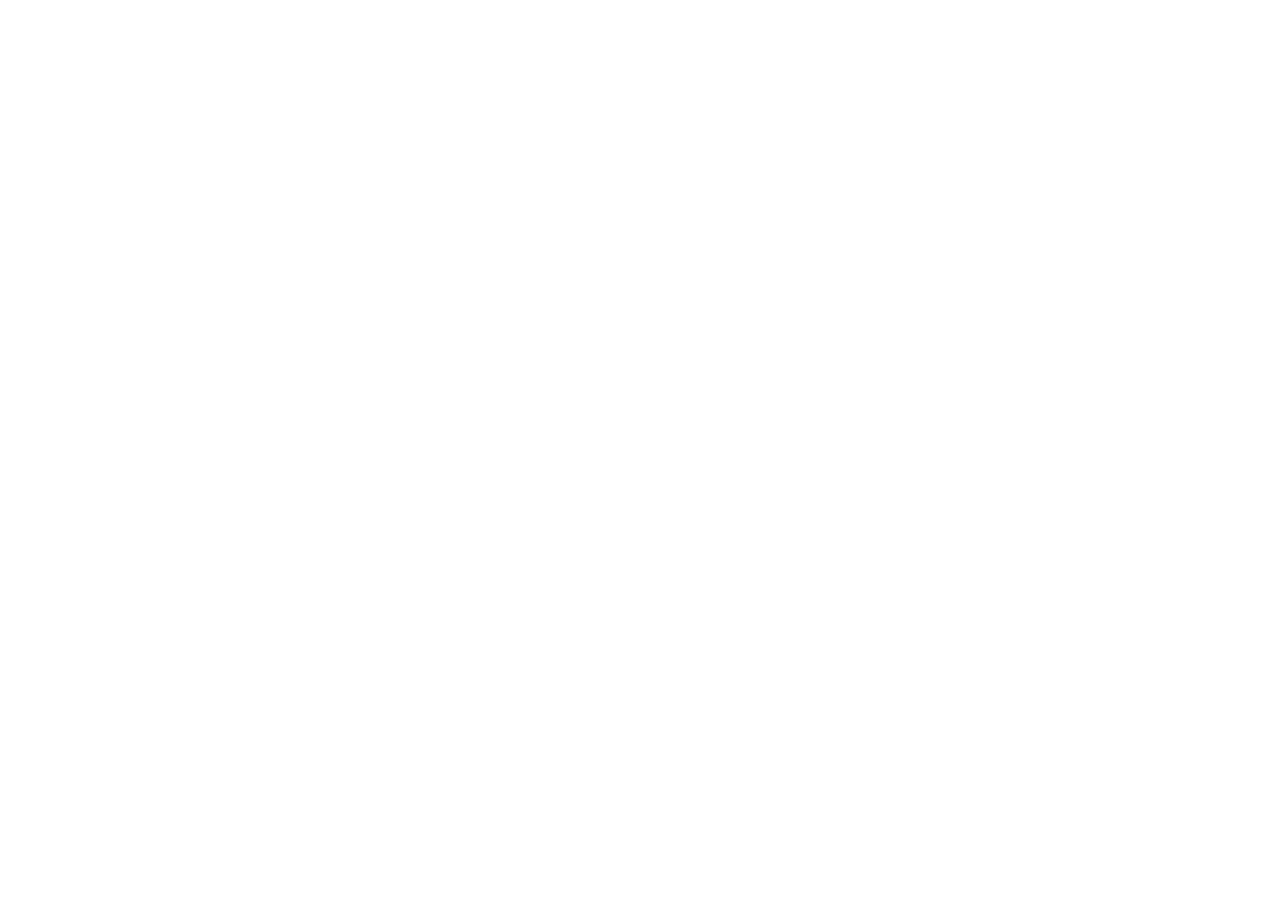
==== index.html @ 010de6b9 "Initial commit" ====
<!DOCTYPE html>
<html lang="pt-BR">
<head>
  <meta charset="UTF-8">
  <meta name="viewport" content="width=device-width, initial-scale=1.0">
  <link rel="shortcut icon" href="favicon.ico" type="image/x-icon">
  <link rel="stylesheet" href="css/style.css">
  <title>Projeto Redes Sociais</title>
</head>
<body>
  
</body>
</html>
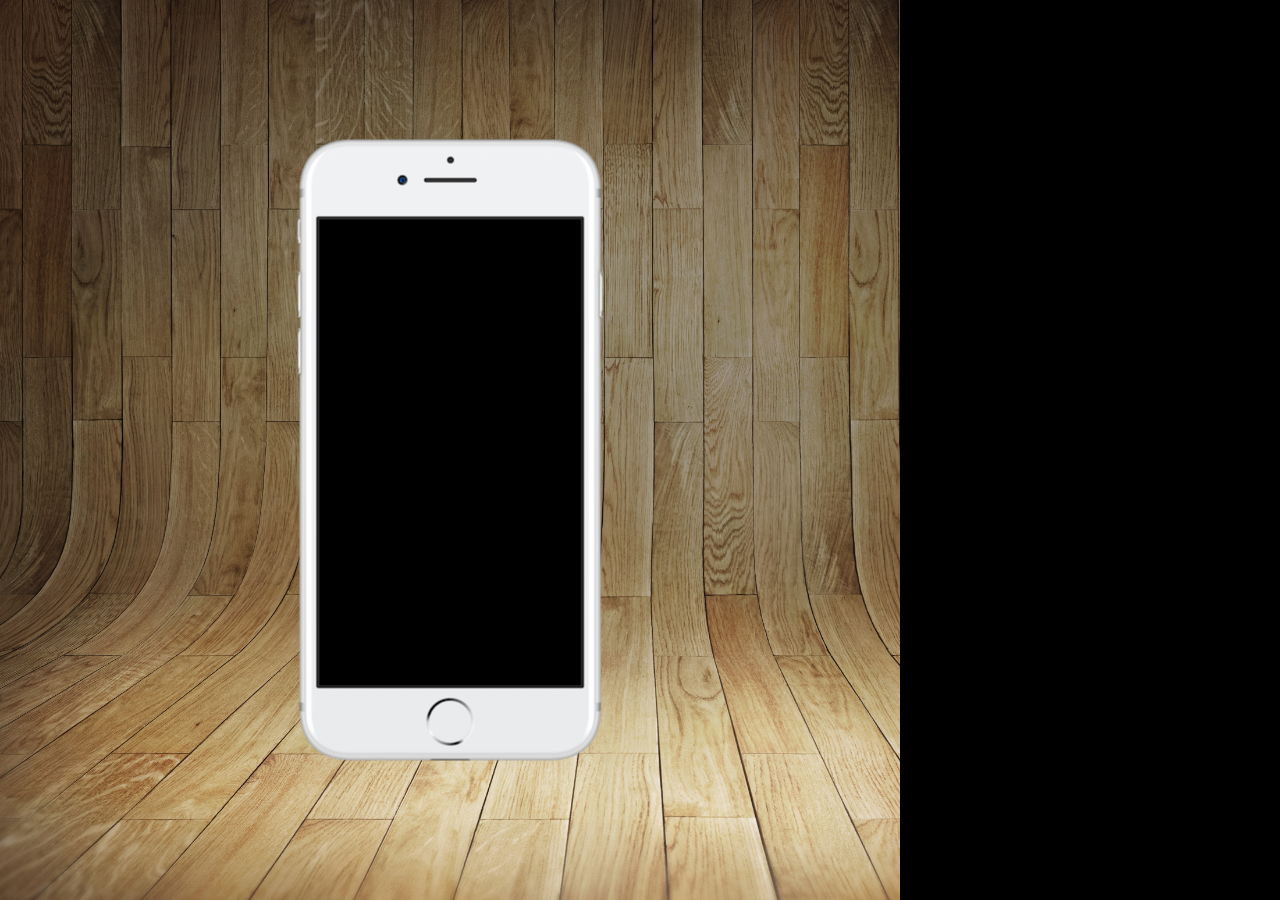
==== commit 7f8e5198: "Home Page created" ====
--- a/index.html
+++ b/index.html
@@ -8,6 +8,13 @@
   <title>Projeto Redes Sociais</title>
 </head>
 <body>
-  
+      <main>
+            <section class="cellphone">
+
+            </section>
+            <section class="social-medias">
+              
+            </section>
+      </main>
 </body>
 </html>--- a/css/style.css
+++ b/css/style.css
@@ -0,0 +1,38 @@
+@charset "UTF-8";
+
+* {
+  margin: 0;
+  padding: 0;
+  box-sizing: border-box;
+}
+
+html, body {
+  height: 100vh;
+  width: 100vh;
+  font-family: Arial, Helvetica, sans-serif;
+  background-color: #000;
+}
+
+body {
+  background-image: url(../imagens/fundo-madeira.jpg);
+  background-repeat: no-repeat;
+  background-position: top center;
+  background-size: cover;
+  background-attachment: fixed;
+}
+
+main {
+  height: 100vh;
+  position: relative;
+}
+
+.cellphone {
+  height: 627px;
+  width: 311px;
+  position: absolute;
+  top: 50%;
+  left: 50%;
+  transform: translate(-50%, -50%);
+  background-image: url(../imagens/frame-iphone.png);
+  background-repeat: no-repeat; 
+}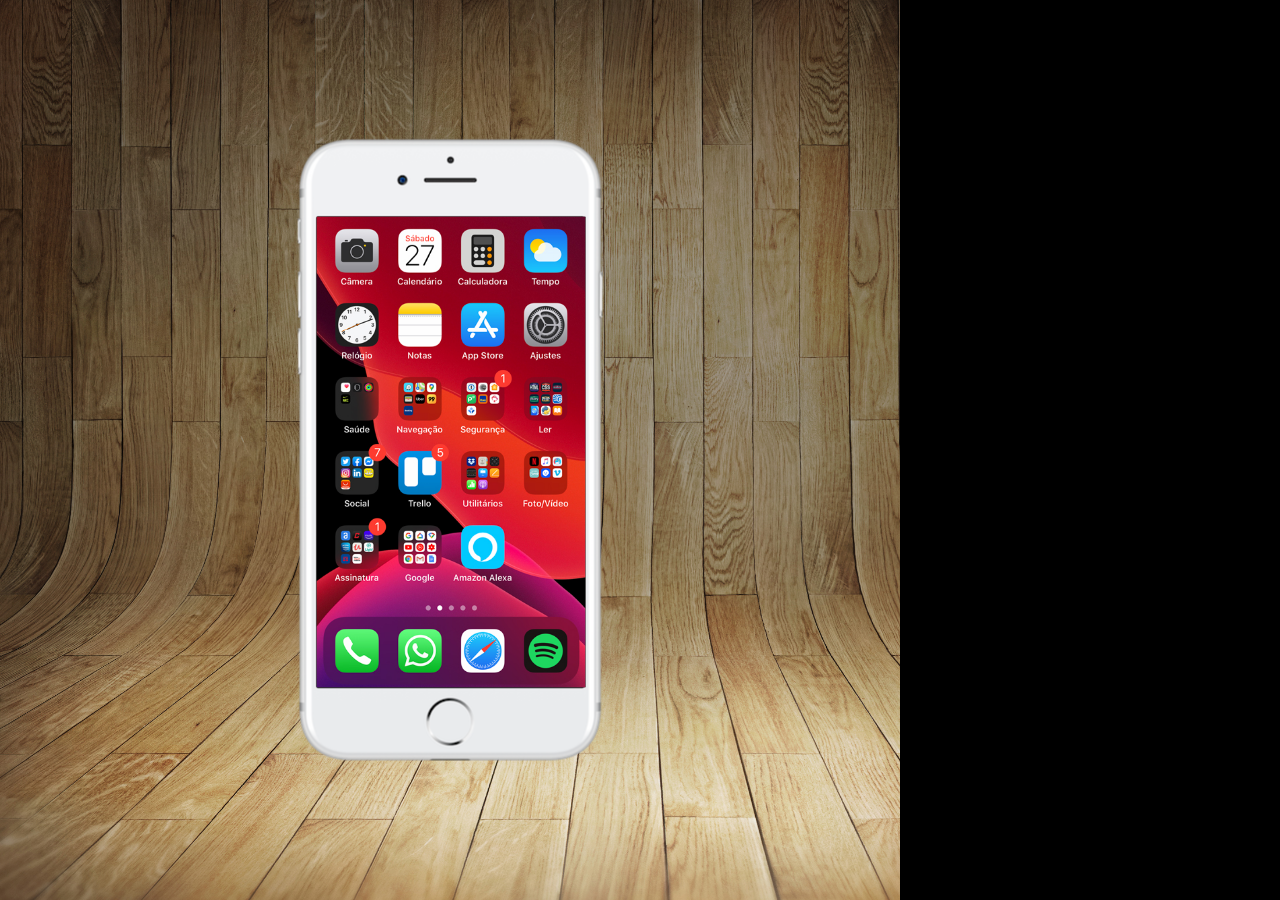
==== commit 34d73230: "Screen home created" ====
--- a/index.html
+++ b/index.html
@@ -10,7 +10,7 @@
 <body>
       <main>
             <section class="cellphone">
-
+              <iframe src="home..html" name="screen" class="screen"  scrolling="no" frameborder="0"></iframe>
             </section>
             <section class="social-medias">
               
--- a/css/style.css
+++ b/css/style.css
@@ -35,4 +35,12 @@
   transform: translate(-50%, -50%);
   background-image: url(../imagens/frame-iphone.png);
   background-repeat: no-repeat; 
+}
+
+.screen {
+  position: relative;
+  top: 80px;
+  left: 22px;
+  width: 269px;
+  height: 471px;
 }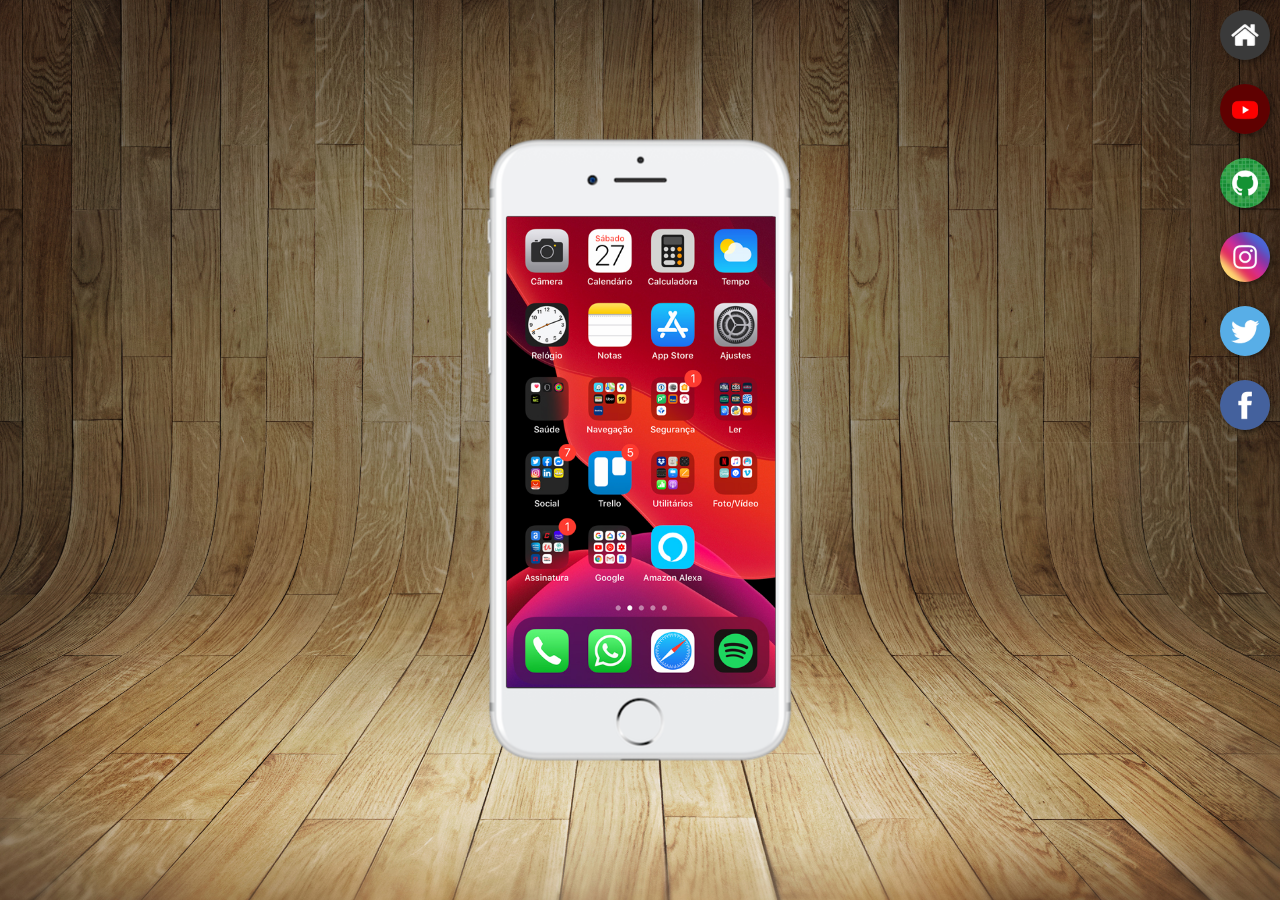
==== commit 5564e92b: "Created social media buttons" ====
--- a/index.html
+++ b/index.html
@@ -1,20 +1,47 @@
 <!DOCTYPE html>
 <html lang="pt-BR">
-<head>
-  <meta charset="UTF-8">
-  <meta name="viewport" content="width=device-width, initial-scale=1.0">
-  <link rel="shortcut icon" href="favicon.ico" type="image/x-icon">
-  <link rel="stylesheet" href="css/style.css">
-  <title>Projeto Redes Sociais</title>
-</head>
-<body>
-      <main>
-            <section class="cellphone">
-              <iframe src="home..html" name="screen" class="screen"  scrolling="no" frameborder="0"></iframe>
-            </section>
-            <section class="social-medias">
-              
-            </section>
-      </main>
-</body>
-</html>+  <head>
+    <meta charset="UTF-8" />
+    <meta name="viewport" content="width=device-width, initial-scale=1.0" />
+    <link rel="shortcut icon" href="favicon.ico" type="image/x-icon" />
+    <link rel="stylesheet" href="css/style.css" />
+    <title>Projeto Redes Sociais</title>
+  </head>
+  <body>
+    <main>
+      <section class="cellphone">
+        <iframe
+          src="home..html"
+          name="screen"
+          class="screen"
+          scrolling="no"
+          frameborder="0"
+        >
+          Seu Navegador não é compatível com isso.
+        </iframe>
+      </section>
+      <section class="social-medias">
+        <nav class="sidebar">
+          <a class="social-medias-link" href="#" target="screen"
+            ><img class="social-medias-logo" src="imagens/logo-home.jpg" alt="home logo"
+          /></a>
+          <a class="social-medias-link" href="#" target="screen"
+            ><img class="social-medias-logo" src="imagens/logo-youtube.jpg" alt="youtube logo"
+          /></a>
+          <a class="social-medias-link" href="#" target="screen">
+            <img class="social-medias-logo" src="imagens/logo-github.jpg" alt="github logo"
+          /></a>
+          <a class="social-medias-link" href="#" target="screen"
+            ><img class="social-medias-logo" src="imagens/logo-instagram.jpg" alt="logo instagram"
+          /></a>
+          <a class="social-medias-link" href="#" target="screen"
+            ><img class="social-medias-logo" src="imagens/logo-twitter.jpg" alt="twitter logo"
+          /></a>
+          <a class="social-medias-link" href="#" target="screen"
+            ><img class="social-medias-logo" src="imagens/logo-facebook.jpg" alt="facebook logo"
+          /></a>
+        </nav>
+      </section>
+    </main>
+  </body>
+</html>
--- a/css/style.css
+++ b/css/style.css
@@ -7,18 +7,16 @@
 }
 
 html, body {
-  height: 100vh;
-  width: 100vh;
   font-family: Arial, Helvetica, sans-serif;
   background-color: #000;
 }
 
 body {
+  position: relative;
   background-image: url(../imagens/fundo-madeira.jpg);
   background-repeat: no-repeat;
   background-position: top center;
   background-size: cover;
-  background-attachment: fixed;
 }
 
 main {
@@ -43,4 +41,29 @@
   left: 22px;
   width: 269px;
   height: 471px;
-}+}
+
+.social-medias {
+  text-align: right;
+}
+
+.sidebar {
+  display: flex;
+  flex-direction: column;
+  gap: 20px;
+  padding: 10px;
+}
+
+.social-medias-logo {
+  width: 50px;
+  border-radius: 50%;
+  box-shadow: 2px 2px 5px rgba(0, 0, 0, 0.400);
+}
+
+.social-medias-logo:hover {
+  border: 2px solid rgba(255, 255, 255, 0.6);
+  transform: translate(-3px, -3px);
+  box-shadow: 5px 5px 10px rgba(0, 0, 0, 0.600);
+  transition: transform .3s;
+}
+
